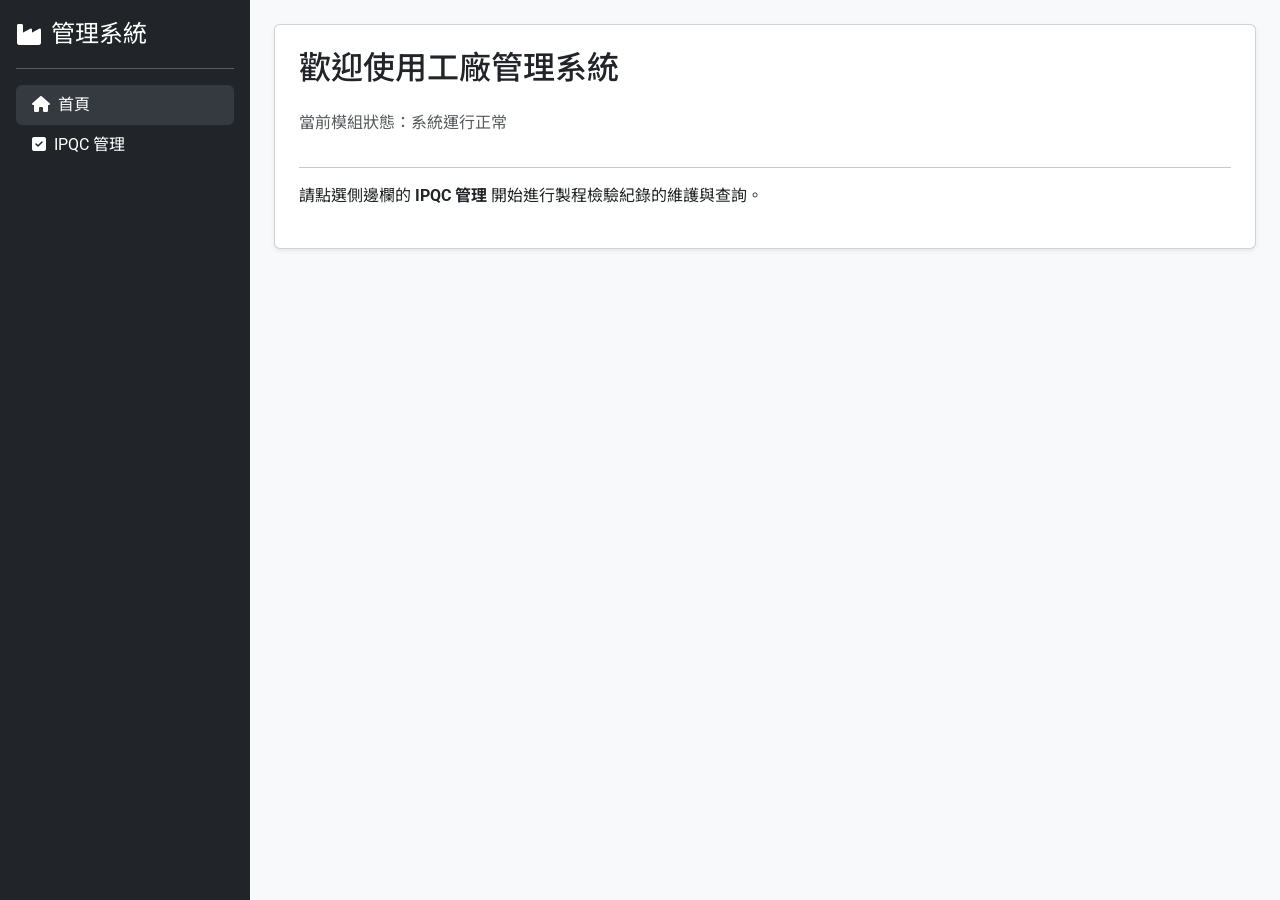
==== index.html @ 74f50b3f "initial commit" ====
<!DOCTYPE html>
<html lang="zh-TW">
<head>
    <meta charset="UTF-8">
    <meta name="viewport" content="width=device-width, initial-scale=1.0">
    <title>工廠管理系統 - 主頁</title>
    <link href="https://fonts.googleapis.com/css2?family=Noto+Sans+TC:wght@300;400;500;700&family=Roboto:wght@300;400;500;700&display=swap" rel="stylesheet">
    <link href="https://cdn.jsdelivr.net/npm/bootstrap@5.3.0/dist/css/bootstrap.min.css" rel="stylesheet">
    <link href="https://cdnjs.cloudflare.com/ajax/libs/font-awesome/6.4.0/css/all.min.css" rel="stylesheet">
    <style>
        body { font-family: 'Roboto', 'Noto Sans TC', sans-serif; background-color: #f8f9fa; }
        .sidebar { min-width: 250px; max-width: 250px; min-height: 100vh; background: #212529; }
        .sidebar .nav-link { color: rgba(255, 255, 255, 0.75); }
        .sidebar .nav-link:hover, .sidebar .nav-link.active { color: #fff; background: #343a40; }
    </style>
</head>
<body class="d-flex">

    <div class="sidebar d-flex flex-column p-3 text-white">
        <a href="index.html" class="d-flex align-items-center mb-3 mb-md-0 me-md-auto text-white text-decoration-none">
            <i class="fa-solid fa-industry me-2 fs-4"></i>
            <span class="fs-4">管理系統</span>
        </a>
        <hr>
        <ul class="nav nav-pills flex-column mb-auto">
            <li class="nav-item">
                <a href="index.html" class="nav-link active"><i class="fa-solid fa-house me-2"></i>首頁</a>
            </li>
            <li>
                <a href="IPQCpage.html" class="nav-link text-white"><i class="fa-solid fa-square-check me-2"></i>IPQC 管理</a>
            </li>
        </ul>
    </div>

    <div class="flex-grow-1 p-4">
        <div class="card shadow-sm p-4">
            <h2>歡迎使用工廠管理系統</h2>
            <p class="text-muted mt-3">當前模組狀態：系統運行正常</p>
            <hr>
            <p>請點選側邊欄的 <strong>IPQC 管理</strong> 開始進行製程檢驗紀錄的維護與查詢。</p>
        </div>
    </div>

    <script src="https://cdn.jsdelivr.net/npm/bootstrap@5.3.0/dist/js/bootstrap.bundle.min.js"></script>
</body>
</html>
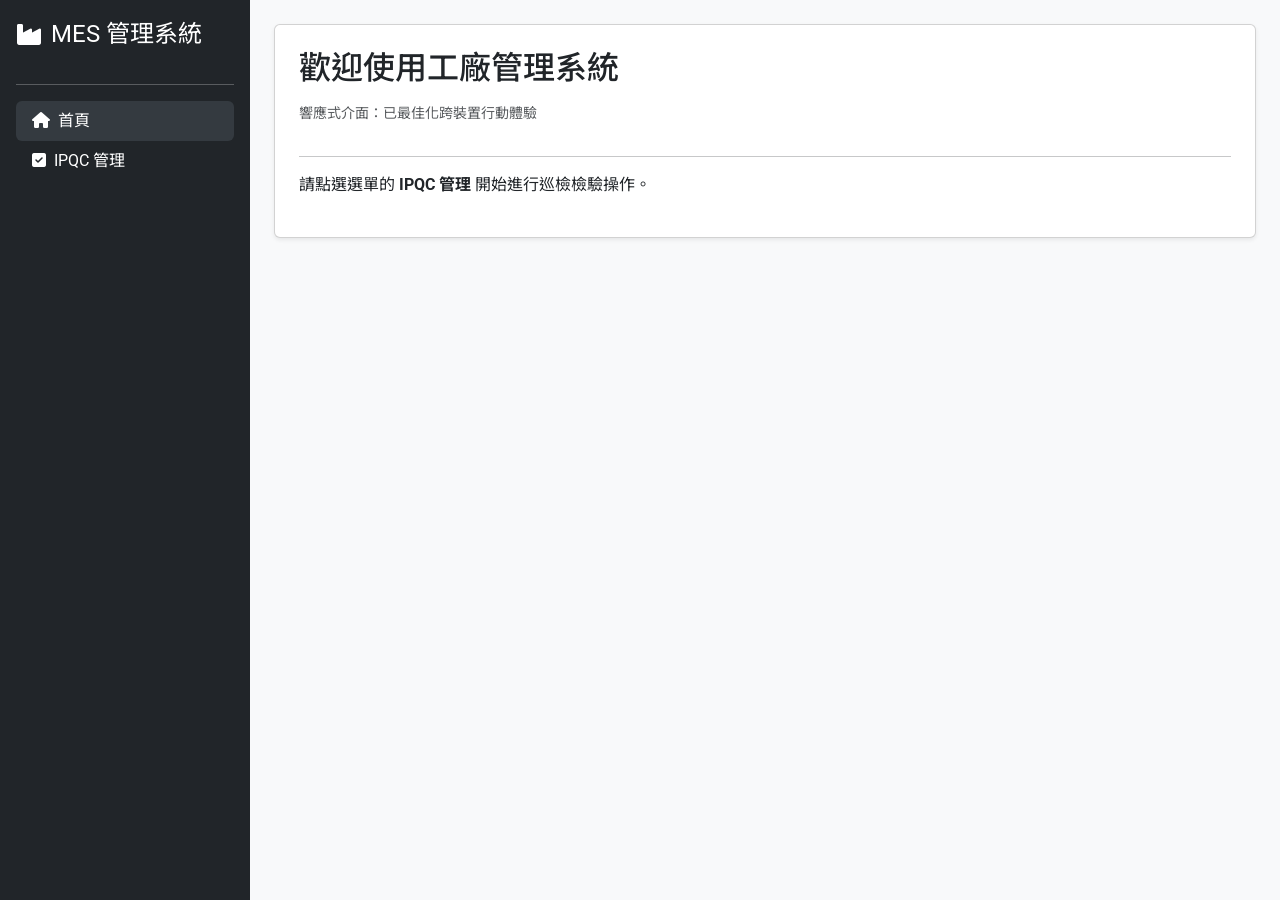
==== commit 1419d3e4: "20260627-1" ====
--- a/index.html
+++ b/index.html
@@ -9,19 +9,25 @@
     <link href="https://cdnjs.cloudflare.com/ajax/libs/font-awesome/6.4.0/css/all.min.css" rel="stylesheet">
     <style>
         body { font-family: 'Roboto', 'Noto Sans TC', sans-serif; background-color: #f8f9fa; }
-        .sidebar { min-width: 250px; max-width: 250px; min-height: 100vh; background: #212529; }
+        .sidebar { width: 250px; min-height: 100vh; background: #212529; z-index: 100; }
         .sidebar .nav-link { color: rgba(255, 255, 255, 0.75); }
         .sidebar .nav-link:hover, .sidebar .nav-link.active { color: #fff; background: #343a40; }
     </style>
 </head>
-<body class="d-flex">
+<body class="d-flex flex-column flex-md-row">
 
-    <div class="sidebar d-flex flex-column p-3 text-white">
-        <a href="index.html" class="d-flex align-items-center mb-3 mb-md-0 me-md-auto text-white text-decoration-none">
-            <i class="fa-solid fa-industry me-2 fs-4"></i>
-            <span class="fs-4">管理系統</span>
+    <nav class="navbar navbar-dark bg-dark d-md-none px-3 w-100">
+        <a class="navbar-brand" href="#"><i class="fa-solid fa-industry me-2"></i>MES 系統</a>
+        <button class="navbar-toggler" type="button" data-bs-toggle="collapse" data-bs-target="#sidebarMenu">
+            <span class="navbar-toggler-icon"></span>
+        </button>
+    </nav>
+
+    <div class="collapse d-md-flex flex-column p-3 text-white sidebar bg-dark" id="sidebarMenu">
+        <a href="index.html" class="d-none d-md-flex align-items-center mb-3 text-white text-decoration-none">
+            <i class="fa-solid fa-industry me-2 fs-4"></i><span class="fs-4">MES 管理系統</span>
         </a>
-        <hr>
+        <hr class="d-none d-md-block">
         <ul class="nav nav-pills flex-column mb-auto">
             <li class="nav-item">
                 <a href="index.html" class="nav-link active"><i class="fa-solid fa-house me-2"></i>首頁</a>
@@ -32,12 +38,12 @@
         </ul>
     </div>
 
-    <div class="flex-grow-1 p-4">
-        <div class="card shadow-sm p-4">
+    <div class="flex-grow-1 p-3 p-md-4">
+        <div class="card shadow-sm p-3 p-md-4">
             <h2>歡迎使用工廠管理系統</h2>
-            <p class="text-muted mt-3">當前模組狀態：系統運行正常</p>
+            <p class="text-muted mt-2 small">響應式介面：已最佳化跨裝置行動體驗</p>
             <hr>
-            <p>請點選側邊欄的 <strong>IPQC 管理</strong> 開始進行製程檢驗紀錄的維護與查詢。</p>
+            <p>請點選選單的 <strong>IPQC 管理</strong> 開始進行巡檢檢驗操作。</p>
         </div>
     </div>
 
